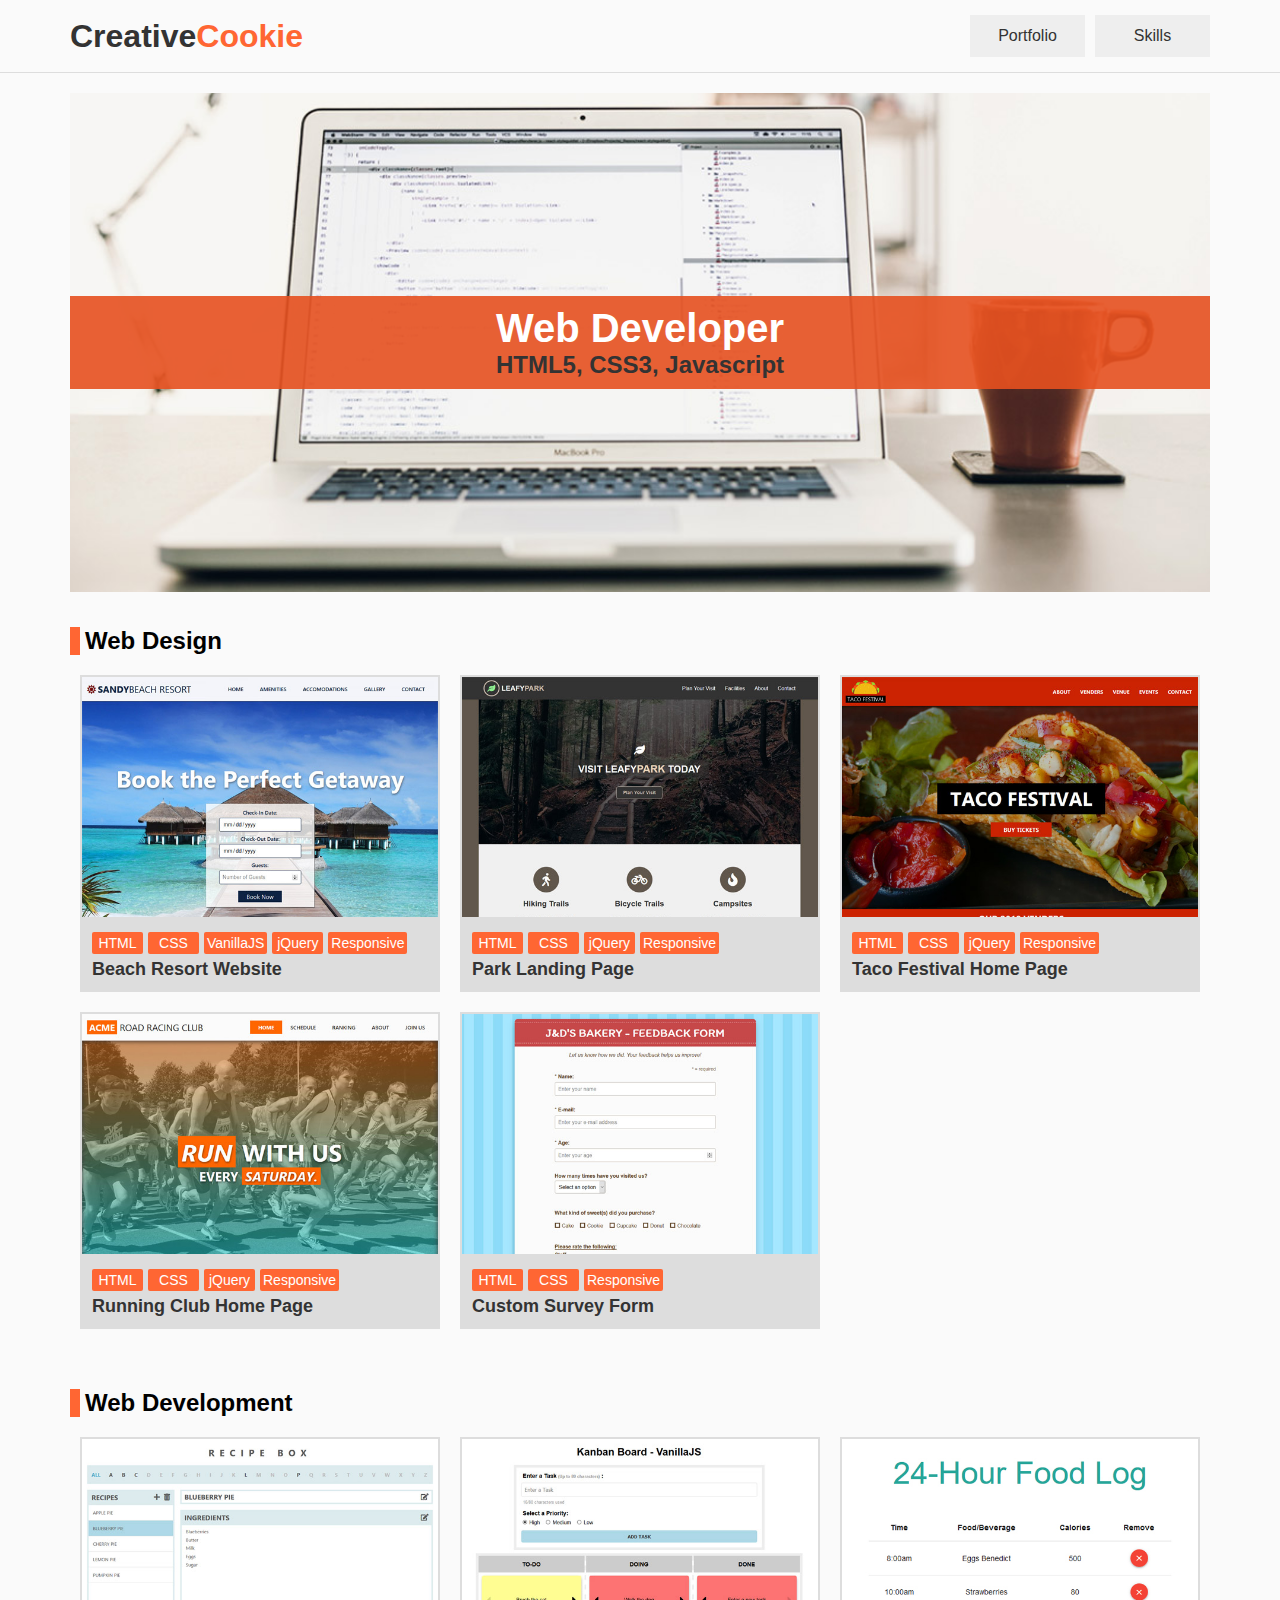
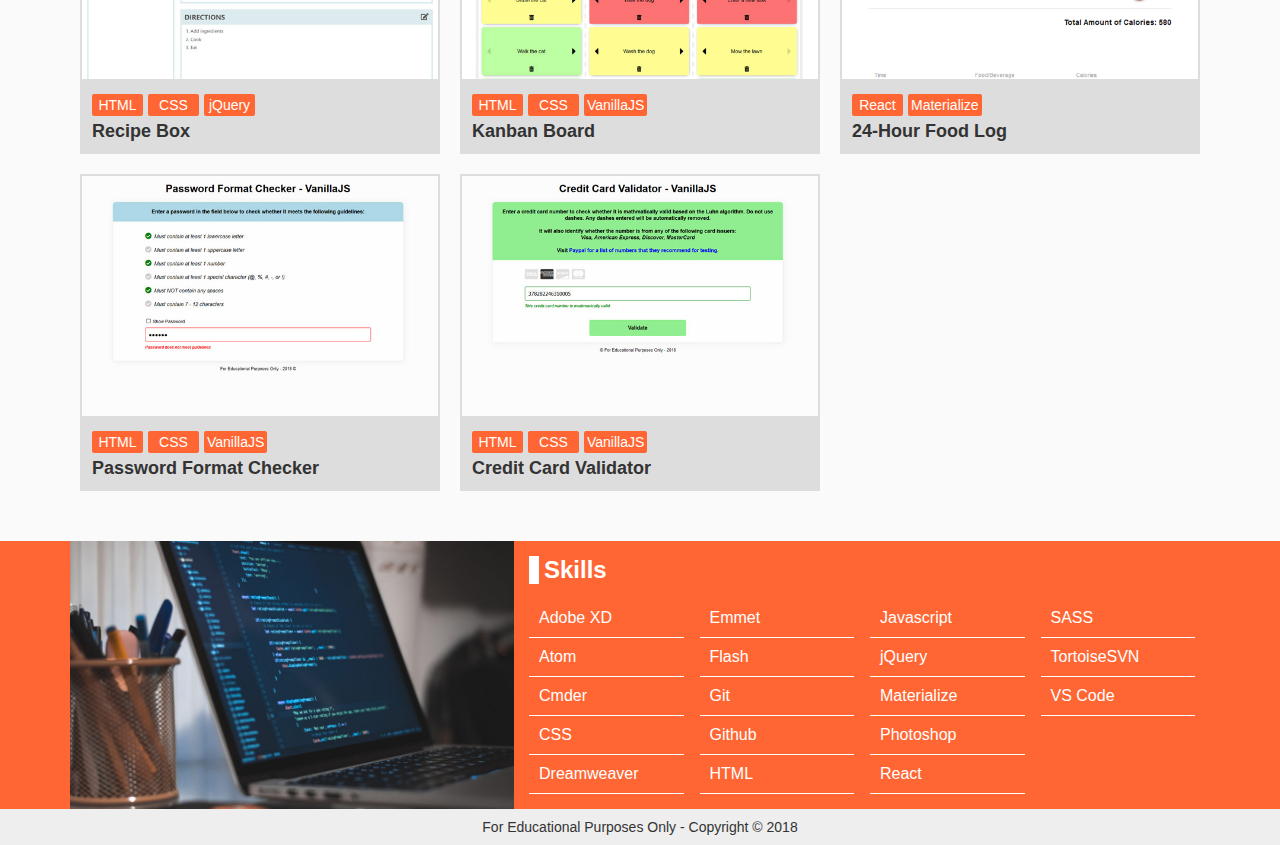
==== index.html @ d55291a2 "re-upload of portfolio" ====
<!DOCTYPE html>
<html lang="en">
<head>
    <meta charset="UTF-8">
    <meta name="viewport" content="width=device-width, initial-scale=1.0">
    <meta http-equiv="X-UA-Compatible" content="ie=edge">
    <link href="http://netdna.bootstrapcdn.com/font-awesome/4.2.0/css/font-awesome.css" rel="stylesheet">
    <link rel="stylesheet" href="style.css">
    <script src="http://code.jquery.com/jquery-1.11.1.min.js"></script>
    <script>
        $(function(){

            $(".menu-button").click(function(){
                $(".menu").slideToggle();
            });

        });
    </script>
    <title>Creative Cookie - Web Developer Portfolio</title>
</head>
<body>
    <header>
        <div class="header-inner">
            <div class="header-smaller">
                <h1 class="site-name">
                    Creative<span>Cookie</span>
                </h1>
                <button type="button" class="menu-button">
                    <span class="fa fa-bars" title="MENU"></span>
                </button> 
            </div>
            <nav class="menu">
                <ul>
                    <li><a href="#portfolio">Portfolio</a></li>
                    <li><a href="#skills">Skills</a></li>
                </ul>
            </nav>
        </div>
    </header>
    <section class="hero">
        <div class="hero-1">
            <h1>Web Developer</h1>
            <p>HTML5, CSS3, Javascript</p>
        </div>
    </section>
    <section class="portfolio">
        <h2 class="portfolio-title" id="portfolio">
            Web Design
        </h2>
        <div class="portfolio-container">
            <article>
                <a href="resort/resort.html" target="_blank">
                    <div class="photo" style="background-image: url(img/img8.jpg);"></div>
                    <div class="text">
                        <ul>
                            <li>HTML</li>
                            <li>CSS</li>
                            <li>VanillaJS</li>
                            <li>jQuery</li>
                            <li>Responsive</li>
                        </ul>
                        <h3>Beach Resort Website</h3>
                    </div>
                </a>
            </article>
            <article>
                <a href="leafypark/leafypark.html" target="_blank">
                    <div class="photo" style="background-image: url(img/img2a.jpg);"></div>
                    <div class="text">
                        <ul>
                            <li>HTML</li>
                            <li>CSS</li>
                            <li>jQuery</li>
                            <li>Responsive</li>
                        </ul>
                        <h3>Park Landing Page</h3>
                    </div>
                </a>
            </article>
            <article>
                <a href="taco/taco.html" target="_blank">
                    <div class="photo" style="background-image: url(img/img7.jpg);"></div>
                    <div class="text">
                        <ul>
                            <li>HTML</li>
                            <li>CSS</li>
                            <li>jQuery</li>
                            <li>Responsive</li>
                        </ul>
                        <h3>Taco Festival Home Page</h3>
                    </div>
                </a>
            </article>
            <article>
                <a href="running/running.html" target="_blank">
                    <div class="photo" style="background-image: url(img/img3b.jpg);"></div>
                    <div class="text">
                        <ul>
                            <li>HTML</li>
                            <li>CSS</li>
                            <li>jQuery</li>
                            <li>Responsive</li>
                        </ul>
                        <h3>Running Club Home Page</h3>
                    </div>
                </a>
            </article>
            <article>
                <a href="survey/survey.html" target="_blank">
                    <div class="photo" style="background-image: url(img/img1a.jpg);"></div>
                    <div class="text">
                        <ul>
                            <li>HTML</li>
                            <li>CSS</li>
                            <li>Responsive</li>
                        </ul>
                        <h3>Custom Survey Form</h3>
                    </div>
                </a>
            </article>
        </div>
    </section>
    <section class="portfolio">
        <h2 class="portfolio-title">
            Web Development
        </h2>
        <div class="portfolio-container">
            <article>
                <a href="recipebox/recipebox.html" target="_blank">
                    <div class="photo" style="background-image: url(img/img9.jpg);"></div>
                    <div class="text">
                        <ul>
                            <li>HTML</li>
                            <li>CSS</li>
                            <li>jQuery</li>
                        </ul>
                        <h3>Recipe Box</h3>
                    </div>
                </a>
            </article>
            <article>
                <a href="kanbanboard/kanbanboard.html" target="_blank">
                    <div class="photo" style="background-image: url(img/img6.jpg);"></div>
                    <div class="text">
                        <ul>
                            <li>HTML</li>
                            <li>CSS</li>
                            <li>VanillaJS</li>
                        </ul>
                        <h3>Kanban Board</h3>
                    </div>
                </a>
            </article>
            <article>
                <a href="https://creative-cookie.github.io/foodlogapp/" target="_blank">
                    <div class="photo" style="background-image: url(img/img10.jpg);"></div>
                    <div class="text">
                        <ul>
                            <li>React</li>
                            <li>Materialize</li>
                        </ul>
                        <h3>24-Hour Food Log</h3>
                    </div>
                </a>
            </article>
            <article>
                <a href="passwordchecker/passwordchecker.html" target="_blank">
                    <div class="photo" style="background-image: url(img/img4.jpg);"></div>
                    <div class="text">
                        <ul>
                            <li>HTML</li>
                            <li>CSS</li>
                            <li>VanillaJS</li>
                        </ul>
                        <h3>Password Format Checker</h3>
                    </div>
                </a>
            </article>
            <article>
                <a href="creditcardval/creditcardval.html" target="_blank">
                    <div class="photo" style="background-image: url(img/img5.jpg);"></div>
                    <div class="text">
                        <ul>
                            <li>HTML</li>
                            <li>CSS</li>
                            <li>VanillaJS</li>
                        </ul>
                        <h3>Credit Card Validator</h3>
                    </div>
                </a>
            </article>
        </div>
    </section>
    <section class="skills">
            <div class="skills-container">
                <div class="photo"></div>
                <div class="text">
                    <h2 class="skills-title" id="skills">Skills</h2>
                    <div class="list">
                        <ul>
                            <li>Adobe XD</li>
                            <li>Atom</li>
                            <li>Cmder</li>
                            <li>CSS</li>
                            <li>Dreamweaver</li>
                            <li>Emmet</li>
                            <li>Flash</li>
                            <li>Git</li>
                            <li>Github</li>
                            <li>HTML</li>
                            <li>Javascript</li>
                            <li>jQuery</li>
                            <li>Materialize</li>
                            <li>Photoshop</li>
                            <li>React</li>
                            <li>SASS</li>
                            <li>TortoiseSVN</li>
                            <li>VS Code</li>
                        </ul>
                    </div>
                </div>
            </div>
        </section>
    <footer>
        <p>For Educational Purposes Only - Copyright &copy; 2018</p>
    </footer>
</body>
</html>
---- style.css ----
@charset "UTF-8";

body {
    margin: 0;
    font-family: Arial, Helvetica, sans-serif;
    background-color: #fafafa;
}

/*########## HEADER ##########*/
header h1{
    margin: 0;
    padding: 0;
    color: #333;
    font-family: 'Franklin Gothic Book', sans-serif;
}
.site-name span{
    color: #ff6633;
}

.menu ul{
    list-style: none;
    margin: 0;
    padding: 0;
}
.menu a{
    text-decoration: none;
    display: block;
    background-color: #eee;
    border-top: 1px solid rgb(158, 158, 158);
    color: #333;
    padding: 12px 25px;
}
.menu a:hover{
    opacity: 0.8;
}
/*
header{
    padding: 0 15px;
}
*/
.header-inner{
    padding: 15px;
}

/*######### HERO ##########*/
.hero{
    background-image: url(img/header_img2.jpg);
    max-width: 100%;
    min-height: 499px;
    background-position: center;
    background-size: cover;
    display: flex;
    justify-content: center;
    align-items: center;
}
.hero-1{
    background-color: rgba(229, 80, 31, 0.9);
    width: 100%;
    text-align: center;
    padding: 10px 0;
}
.hero-1 h1{
    font-size: 40px;
    color: #fff;
    margin: 0;
}
.hero-1 p{
    font-size: 24px;
    font-weight: bold;
    margin: 0;
    color: #333;
}

/*########## PORTFOLIO #########*/
.portfolio{
    margin-top: 20px;
    padding: 15px;
}
.portfolio-container{
    margin-top: 10px;
}
.portfolio article{
    display: flex;
}
.portfolio-title{
    font-family: 'Franklin Gothic Book', sans-serif;
    margin: 0;
    padding-left: 5px;
    border-left: 10px solid #ff6633;
}
.portfolio h3{
    font-size: 18px;
    margin: 5px 0 0 0;
}
.portfolio .photo{
    min-height: 240px;
    background-position: top center;
    background-size: cover;
}
.portfolio a{
    margin: 10px;
    display: block;
    text-decoration: none;
    color: #333;
    flex: 1;
    border: 2px solid #ddd;
    background-color: #ddd;
}
.portfolio a:hover{
    opacity: 0.8;
}
.portfolio .text{
    margin: 10px;
}
.portfolio ul{
    display: flex;
    flex-wrap: wrap;
    list-style: none;
    padding: 0;
    margin: 0;
}
.portfolio li{
    flex: 0 0 45px;
    background-color: #ff6633;
    margin-right: 5px;
    margin-top: 5px;
    color: #fff;
    padding: 3px;
    text-align: center;
    font-size: 14px;
    border-radius: 2px;
}
/*########## SKILLS ##########*/
.skills{
    background-color: #ff6633;
    color: #fff;
    margin-top: 25px;
}
.skills-title{
    font-family: 'Franklin Gothic Book', sans-serif;
    margin: 0;
    padding-left: 5px;
    color: #fff;
    border-left: 10px solid #fff;
}
.skills .photo{
    min-height: 220px;
    background-image: url(img/skills_img.jpg);
    background-position: top left;
    background-size: cover;
}
.skills .text{
    padding: 15px;
}
.skills .list{
    margin-top: 15px;
}
.skills ul {
    column-width: 150px;
    margin: 0;
    padding: 0;
    list-style: none;
}

.skills li{
    padding: 10px;
    border-bottom: 1px solid #fff;
    margin-right: 5px;
    display: inline-block;
    width: 100%;
    box-sizing: border-box;
}
.skills li:hover{
    background-color: rgba(255,255,255,0.2);
}



/*########## FOOTER ##########*/
footer {
    background-color: #eee;
    color: #333;
    text-align: center;
    padding: 10px 15px;
    font-size: 14px;
}
footer p{
    margin: 0;
    padding: 0;
}

@media(max-width:533px){
    /*##### MENU #####*/
    .menu{
        display: none;
    }
    .header-smaller{
        display: flex;
        justify-content: space-between;
        align-items: center;
    }
    .menu-button{
        padding: 0;
        border: none;
        outline: none;
        background: none;
        font-size: 28px;
        color: #ff6633;
        cursor: pointer;
    }
    .menu-button:hover{
        opacity: 0.3;
    }
    /*##### HERO #####*/
    .hero{
        min-height: 320px;
        background-position: top center;
    }
    .hero-1{
        padding: 5px 0 5px 0;
    }
    .hero-1 h1{
        font-size: 36px;
    }
    .hero-1 p{
        font-size: 18px;
    }
}

@media(min-width:534px){
    /*##### MENU #####*/
    .header-inner{
        display: flex;
        justify-content: space-between;
        align-items: center;
    }
    .menu ul{
        display: flex;
    }
    .menu a{
        border-top: none;
        margin-left: 10px;
        width: 65px;
        text-align: center;
    }
    .menu{
        display: block !important;
    }
    .menu-button{
        display: none;
    }
}

@media (min-width:640px) and (max-width:940px){
    .portfolio-container{
        display: flex;
        flex-wrap: wrap;
    }
    .portfolio-container article{
        flex: 0 0 50%;
    }
}

@media (min-width:941px){
    .portfolio-container{
        display: flex;
        flex-wrap: wrap;
    }
    .portfolio-container article{
        flex: 0 0 33.333%;
    }
    .skills-container{
        display: flex;
    }
    .skills .photo{
        flex: 2;
    }
    .skills .text{
        flex: 3;
    }
}

@media(min-width:1190px){
    .header-inner, .hero, .portfolio, .skills-container{
        width: 1140px;
        margin-right: auto;
        margin-left: auto;
    }
    header{
        margin-bottom: 20px;
        border-bottom: solid 1px #dddddd;
    }
}
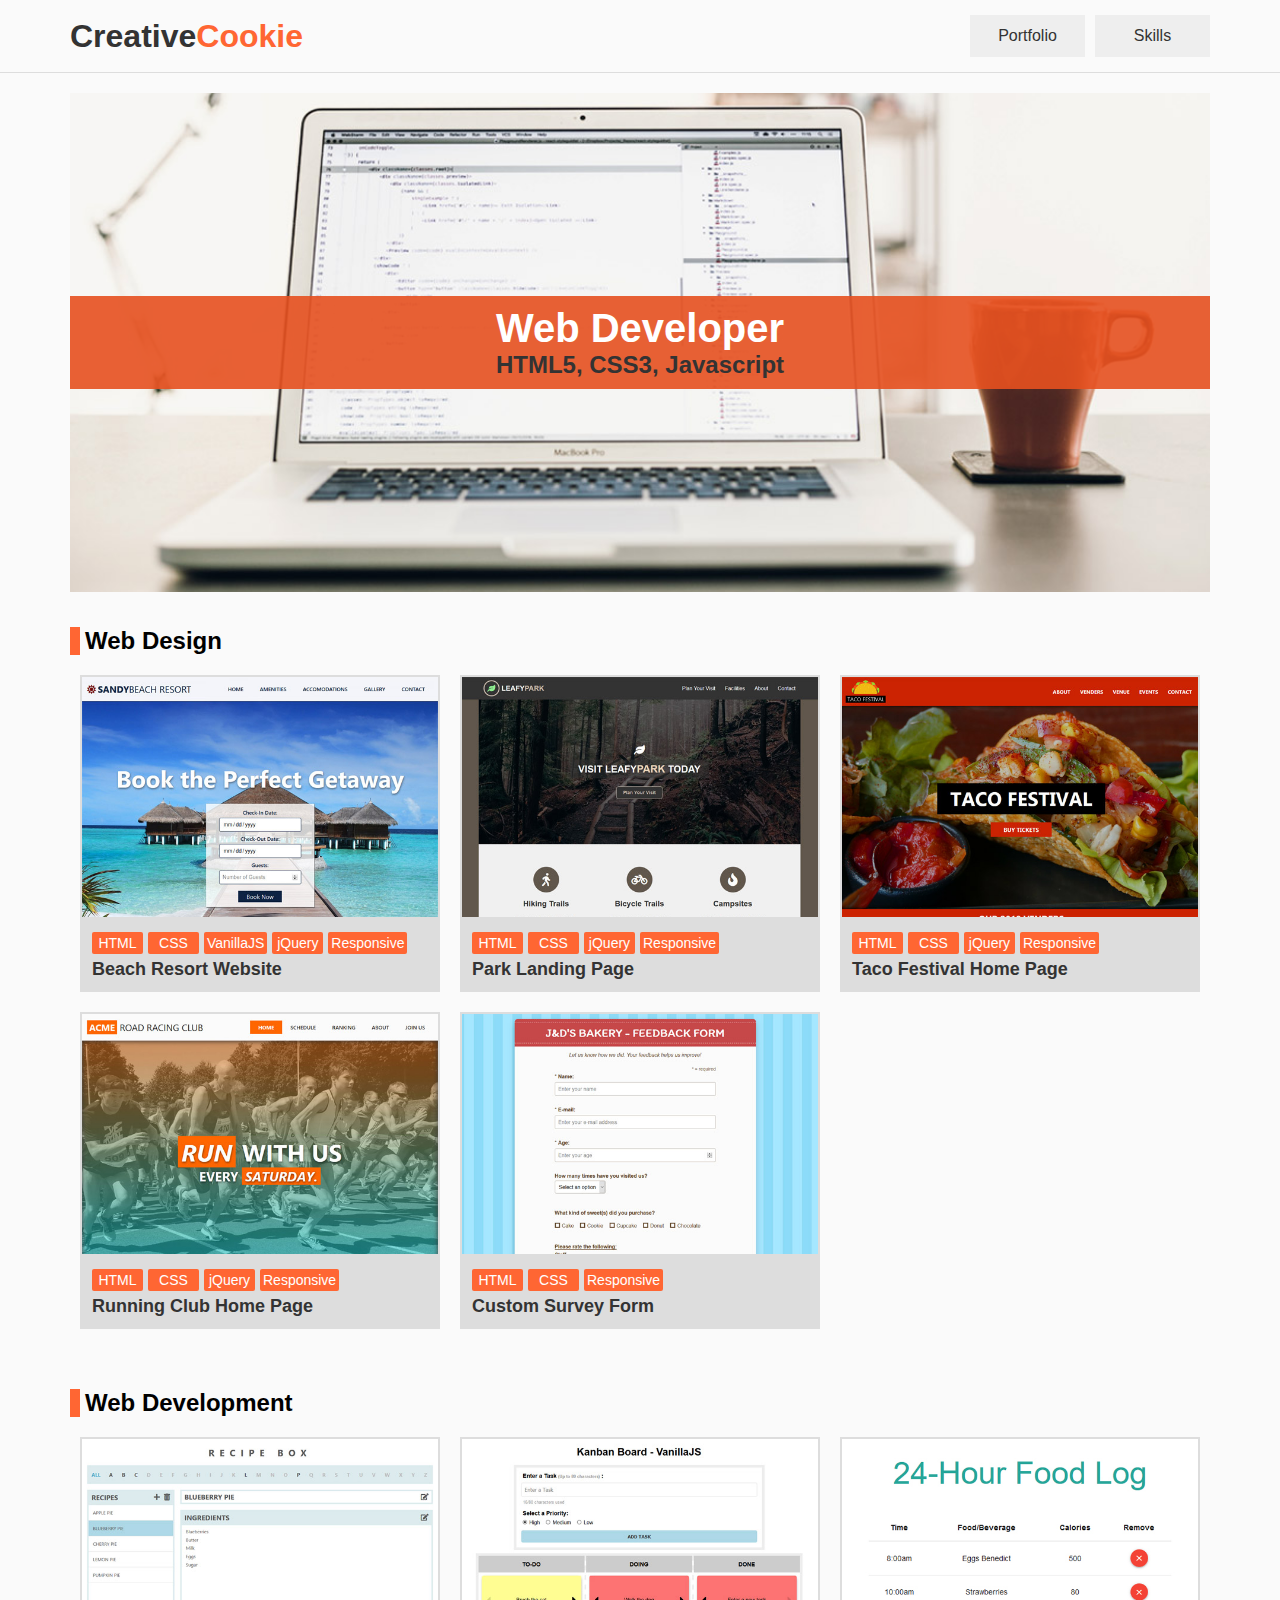
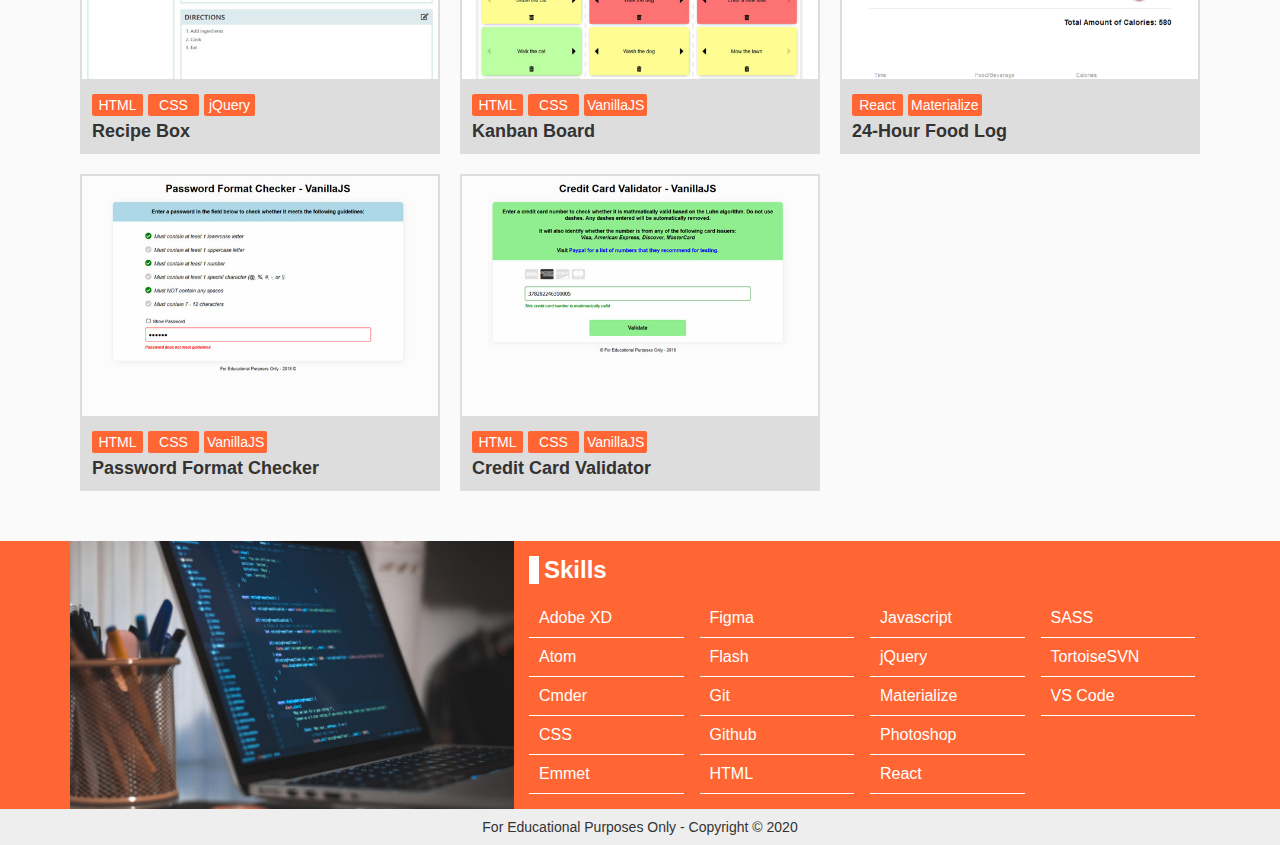
==== commit 4f408146: "Update index.html" ====
--- a/index.html
+++ b/index.html
@@ -202,8 +202,8 @@
                             <li>Atom</li>
                             <li>Cmder</li>
                             <li>CSS</li>
-                            <li>Dreamweaver</li>
                             <li>Emmet</li>
+                            <li>Figma</li>
                             <li>Flash</li>
                             <li>Git</li>
                             <li>Github</li>
@@ -222,7 +222,7 @@
             </div>
         </section>
     <footer>
-        <p>For Educational Purposes Only - Copyright &copy; 2018</p>
+        <p>For Educational Purposes Only - Copyright &copy; 2020</p>
     </footer>
 </body>
-</html>+</html>
